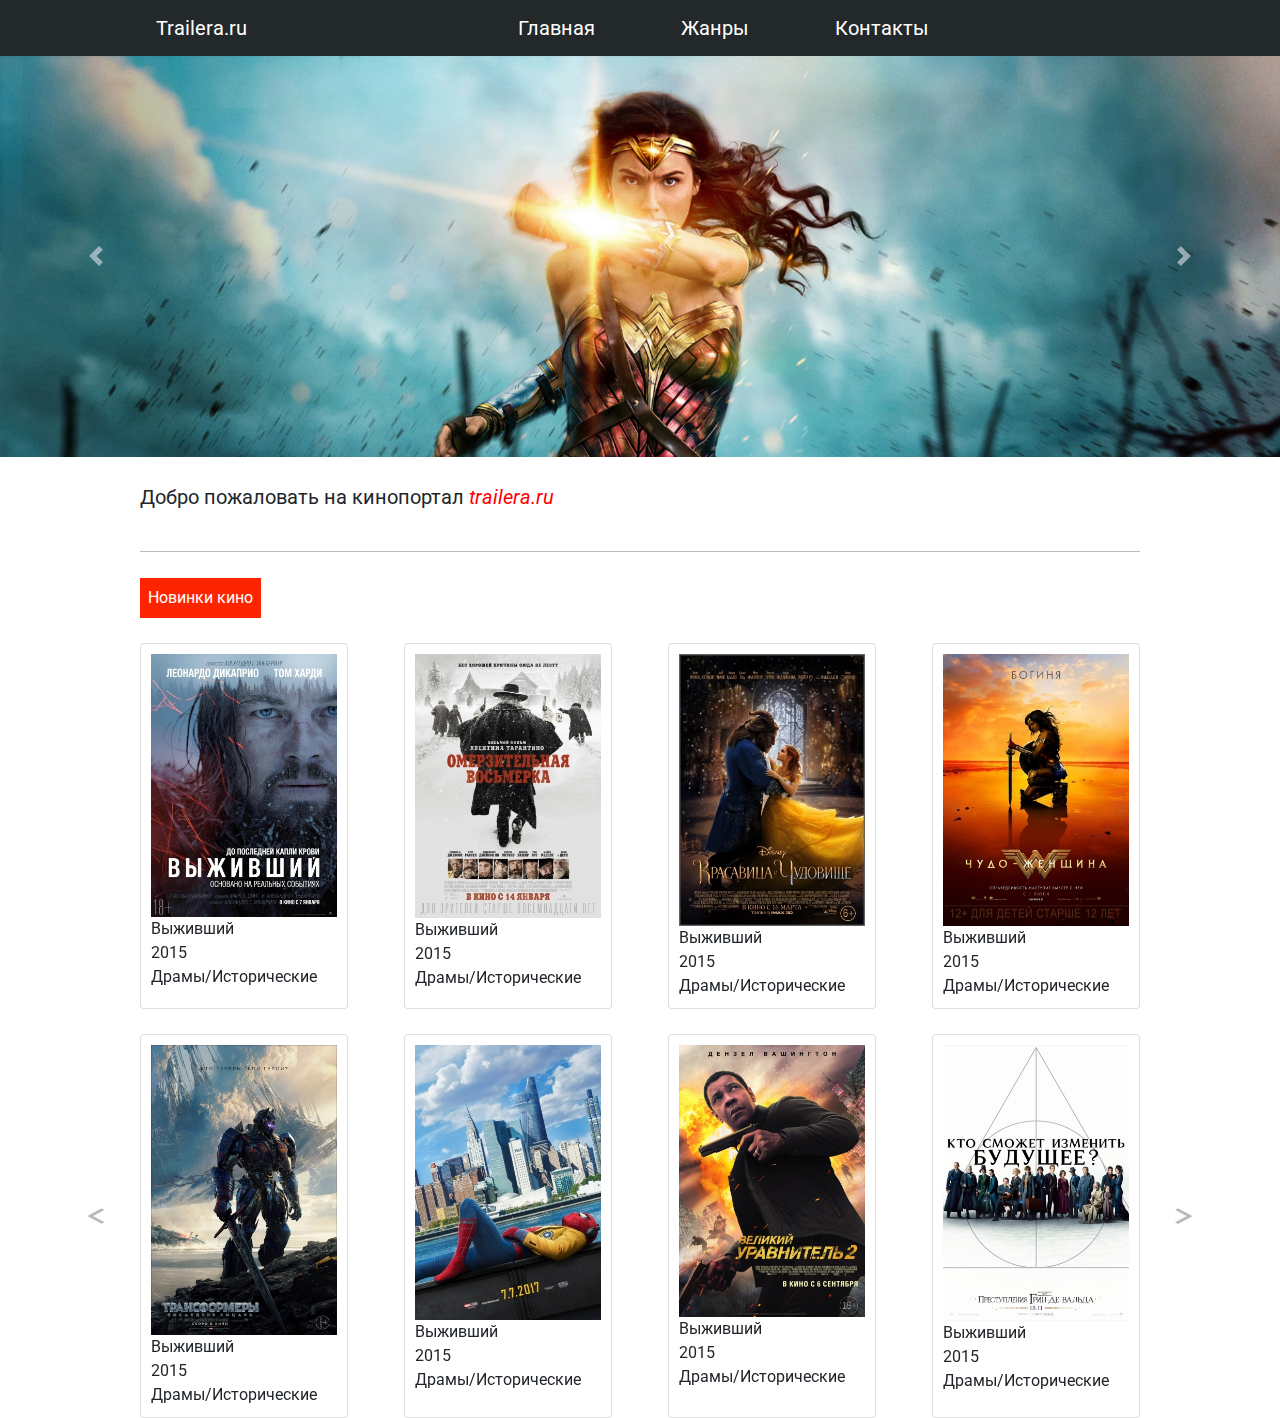
==== trailera/bootstrap Trailera/index.html @ 83fe0742 "Добавили все файлы" ====
<!doctype html>
<html lang="en">
<head>
    
    <meta charset="utf-8">
    <meta name="viewport" content="width=device-width, initial-scale=1, shrink-to-fit=no">
    <link rel="stylesheet" href="https://stackpath.bootstrapcdn.com/bootstrap/4.3.1/css/bootstrap.min.css" integrity="sha384-ggOyR0iXCbMQv3Xipma34MD+dH/1fQ784/j6cY/iJTQUOhcWr7x9JvoRxT2MZw1T" crossorigin="anonymous">
    <link href="https://fonts.googleapis.com/css?family=Roboto|Russo+One&amp;subset=cyrillic" rel="stylesheet">
    <link rel="stylesheet" href="css/style.css">

<title>Trailera.ru</title>
</head>
<body>
<div class="container-fluid">
  <div class="head-center-block"> 
    <div class="">
      <nav class="navbar navbar-expand-lg navbar-dark" style="background-color: #23282b;">
        <div class="">
          <a class="navbar-brand" href="#">Trailera.ru</a>
        </div>
        <button class="navbar-toggler" type="button" data-toggle="collapse" data-target="#navbarNavAltMarkup" aria-controls="navbarNavAltMarkup" aria-expanded="false" aria-label="Toggle navigation">
          <span class="navbar-toggler-icon"></span>
        </button>
        <div class="d-flex justify-content-between" id="navbarNavAltMarkup">
          <div class="navbar-nav">
            <div class="d-flex">
              <a class="nav-item nav-link active" href="#">Главная <span class="sr-only">(current)</span></a>
            </div>
            
            <div class="d-flex">
              <a class="nav-item nav-link active" href="#">Жанры</a>
            </div>
            
            <div class="d-flex">
              <a class="nav-item nav-link active" href="#">Контакты</a>
            </div>
          </div>
        </div>
      </nav>
    </div> 
  </div>
</div>

<div class="container-fluid">
  <div class="col-md-">
    <div id="carouselExampleControls" class="carousel slide" data-ride="carousel">
      <div class="carousel-inner">
        <div class="carousel-item active">
          <img src="img/1.jpg" class="d-block w-100" alt="...">
        </div>
        <div class="carousel-item">
          <img src="img/2.jpg" class="d-block w-100" alt="...">
        </div>
        <div class="carousel-item">
          <img src="img/3.jpg" class="d-block w-100" alt="...">
        </div>
        <div class="carousel-item">
          <img src="img/4.jpg" class="d-block w-100" alt="...">
        </div>
        <div class="carousel-item">
          <img src="img/5.jpg" class="d-block w-100" alt="...">
        </div>
      </div>
      <a class="carousel-control-prev" href="#carouselExampleControls" role="button" data-slide="prev">
        <span class="carousel-control-prev-icon" aria-hidden="true"></span>
        <span class="sr-only">Previous</span>
      </a>
      <a class="carousel-control-next" href="#carouselExampleControls" role="button" data-slide="next">
        <span class="carousel-control-next-icon" aria-hidden="true"></span>
        <span class="sr-only">Next</span>
      </a>
    </div>
  </div>
</div>
<div class="content-block">
  <div class="main-center-block" style="  width: 1000px;">
    <div class="hello-block">
      <p>Добро пожаловать на кинопортал <i>trailera.ru</i></p>
    </div>
    <div class="main-center-line"> </div>
    <div class="d-inline-flex p-2 bd-highlight">
      Новинки кино
    </div>
  </div>  
</div>

<div class="films">
  <div class="content-block1">
    <div id="carouselExampleControls1" class="carousel slide" data-ride="carousel">
      <div class="carousel-inner">
        <div class="carousel-item active">
          <div class="row">
            <div class="card" style="width: 13rem; margin: 25px 0 0 0;">
              <div class="card-body">
                <img src="img/1-1.jpg" style="width: 186px; ">
                <p style="margin-bottom: 0">Выживший</p>
                <p style="margin-bottom: 0">2015</p>
                <p style="margin-bottom: 0">Драмы/Исторические</p>
              </div>
            </div>
            <div class="card" style="width: 13rem; margin: 25px 0 0 56px;">
              <div class="card-body">
                <img src="img/2-2.jpg" style="width: 186px;">
                <p style="margin-bottom: 0">Выживший</p>
                <p style="margin-bottom: 0">2015</p>
                <p style="margin-bottom: 0">Драмы/Исторические</p>
              </div>
            </div>
            <div class="card" style="width: 13rem; margin: 25px 0 0 56px;">
              <div class="card-body">
                <img src="img/3-3.jpg" style="width: 186px;">
                <p style="margin-bottom: 0">Выживший</p>
                <p style="margin-bottom: 0">2015</p>
                <p style="margin-bottom: 0">Драмы/Исторические</p>
              </div>
            </div>
            <div class="card" style="width: 13rem; margin: 25px 0 0 56px;">
              <div class="card-body">
                <img src="img/4-4.jpg" style="width: 186px;">
                <p style="margin-bottom: 0">Выживший</p>
                <p style="margin-bottom: 0">2015</p>
                <p style="margin-bottom: 0">Драмы/Исторические</p>
              </div>
            </div>
          </div>
          <div class="row">
            <div class="card" style="width: 13rem; margin: 25px 0 0 0;">
              <div class="card-body">
                <img src="img/5-5.jpg" style="width: 186px; ">
                <p style="margin-bottom: 0">Выживший</p>
                <p style="margin-bottom: 0">2015</p>
                <p style="margin-bottom: 0">Драмы/Исторические</p>
              </div>
            </div>
            <div class="card" style="width: 13rem; margin: 25px 0 0 56px;">
              <div class="card-body">
                <img src="img/6-6.jpg" style="width: 186px;">
                <p style="margin-bottom: 0">Выживший</p>
                <p style="margin-bottom: 0">2015</p>
                <p style="margin-bottom: 0">Драмы/Исторические</p>
              </div>
            </div>
            <div class="card" style="width: 13rem; margin: 25px 0 0 56px;">
              <div class="card-body">
                <img src="img/7-7.jpg" style="width: 186px;">
                <p style="margin-bottom: 0">Выживший</p>
                <p style="margin-bottom: 0">2015</p>
                <p style="margin-bottom: 0">Драмы/Исторические</p>
              </div>
            </div>
            <div class="card" style="width: 13rem; margin: 25px 0 0 56px;">
              <div class="card-body">
                <img src="img/8-8.jpg" style="width: 186px;">
                <p style="margin-bottom: 0">Выживший</p>
                <p style="margin-bottom: 0">2015</p>
                <p style="margin-bottom: 0">Драмы/Исторические</p>
              </div>
            </div>
          </div>
        </div>
        <div class="carousel-item">
          <div class="row">
            <div class="card" style="width: 13rem; margin: 25px 0 0 0;">
              <div class="card-body">
                <img src="img/5-5.jpg" style="width: 186px; ">
                <p style="margin-bottom: 0">Выживший</p>
                <p style="margin-bottom: 0">2015</p>
                <p style="margin-bottom: 0">Драмы/Исторические</p>
              </div>
            </div>
            <div class="card" style="width: 13rem; margin: 25px 0 0 56px;">
              <div class="card-body">
                <img src="img/6-6.jpg" style="width: 186px;">
                <p style="margin-bottom: 0">Выживший</p>
                <p style="margin-bottom: 0">2015</p>
                <p style="margin-bottom: 0">Драмы/Исторические</p>
              </div>
            </div>
            <div class="card" style="width: 13rem; margin: 25px 0 0 56px;">
              <div class="card-body">
                <img src="img/7-7.jpg" style="width: 186px;">
                <p style="margin-bottom: 0">Выживший</p>
                <p style="margin-bottom: 0">2015</p>
                <p style="margin-bottom: 0">Драмы/Исторические</p>
              </div>
            </div>
            <div class="card" style="width: 13rem; margin: 25px 0 0 56px;">
              <div class="card-body">
                <img src="img/8-8.jpg" style="width: 186px;">
                <p style="margin-bottom: 0">Выживший</p>
                <p style="margin-bottom: 0">2015</p>
                <p style="margin-bottom: 0">Драмы/Исторические</p>
              </div>
            </div>
          </div>
          <div class="row">
            <div class="card" style="width: 13rem; margin: 25px 0 0 0;">
              <div class="card-body">
                <img src="img/5-5.jpg" style="width: 186px; ">
                <p style="margin-bottom: 0">Выживший</p>
                <p style="margin-bottom: 0">2015</p>
                <p style="margin-bottom: 0">Драмы/Исторические</p>
              </div>
            </div>
            <div class="card" style="width: 13rem; margin: 25px 0 0 56px;">
              <div class="card-body">
                <img src="img/6-6.jpg" style="width: 186px;">
                <p style="margin-bottom: 0">Выживший</p>
                <p style="margin-bottom: 0">2015</p>
                <p style="margin-bottom: 0">Драмы/Исторические</p>
              </div>
            </div>
            <div class="card" style="width: 13rem; margin: 25px 0 0 56px;">
              <div class="card-body">
                <img src="img/7-7.jpg" style="width: 186px;">
                <p style="margin-bottom: 0">Выживший</p>
                <p style="margin-bottom: 0">2015</p>
                <p style="margin-bottom: 0">Драмы/Исторические</p>
              </div>
            </div>
            <div class="card" style="width: 13rem; margin: 25px 0 0 56px;">
              <div class="card-body">
                <img src="img/8-8.jpg" style="width: 186px;">
                <p style="margin-bottom: 0">Выживший</p>
                <p style="margin-bottom: 0">2015</p>
                <p style="margin-bottom: 0">Драмы/Исторические</p>
              </div>
            </div>
          </div>  
        </div>
      </div>
    </div>
  <div class="row">
    <div class="arrows">
      <a class="carousel-control-prev" href="#carouselExampleControls1" role="button" data-slide="prev" style="top: 76rem ;">
        <span class="carousel-control-prev-icon" aria-hidden="true" style="background-image: url(img/left-arr-grey.png);"></span>
      <span class="sr-only">Previous</span> 
      </a>
      <a class="carousel-control-next" href="#carouselExampleControls1" role="button" data-slide="next" style="top: 76rem">
        <span class="carousel-control-next-icon" aria-hidden="true" style="background-image: url(img/right-arr-grey.png);"></span>
        <span class="sr-only">Next</span>
      </a>
    </div>
  </div>



<script src="https://code.jquery.com/jquery-3.3.1.slim.min.js" integrity="sha384-q8i/X+965DzO0rT7abK41JStQIAqVgRVzpbzo5smXKp4YfRvH+8abtTE1Pi6jizo" crossorigin="anonymous"></script>
<script src="https://cdnjs.cloudflare.com/ajax/libs/popper.js/1.14.7/umd/popper.min.js" integrity="sha384-UO2eT0CpHqdSJQ6hJty5KVphtPhzWj9WO1clHTMGa3JDZwrnQq4sF86dIHNDz0W1" crossorigin="anonymous"></script>
<script src="https://stackpath.bootstrapcdn.com/bootstrap/4.3.1/js/bootstrap.min.js" integrity="sha384-JjSmVgyd0p3pXB1rRibZUAYoIIy6OrQ6VrjIEaFf/nJGzIxFDsf4x0xIM+B07jRM" crossorigin="anonymous"></script>
</body>
</html>
---- trailera/bootstrap Trailera/css/style.css ----
img {
	max-width: 100%
	height: auto;	
}
.container-fluid {
	padding: 0px;
	background-color: #23282b; 
}
.nav-item {
	font-size: 20px;
	padding: 0;
}

.d-flex{
	padding: 0 20px 0 50px;
	margin: 0 auto;	
}

.hello-block{
	font-size: 20px;
	padding: 25px 0 0 0;
}

.head-center-block {
	width: 1000px;
    margin: 0 auto;
    text-align: left;	
}

i {
	color: 	red;
	font-style: italic;
}

.navbar-nav {
	
}

.nav-item:hover {
    background: #ff2400;
    color: #ffe; 
   } 

.main-center-block {
    margin: 0 auto;
    text-align: left;	
}

.main-center-line {
	line-height: 20px;
    color: #616161;
    font-size: 15px;
    padding: 0 0 25px 0;
    margin: 0 0 25px 0;
    background: url(../img/hello-block-text.jpg) left bottom repeat-x;
}

.line-films-title2 {
    background-color: #ff2400;
    padding: 10px 20px;
    color: #fff;
    font-size: 18px;
    width: 233px:;
}

.d-inline-flex {
	background-color: #ff2400;
	color: #fff;
}

.card-body {
	padding: 10px 10px 10px 10px;
}

.row {
	width: 1000px;
	margin-left: 0;
}

.content-block1 {
	margin: 0 auto;
	width: 1000px;
}

.films {
	height: 800px;
}
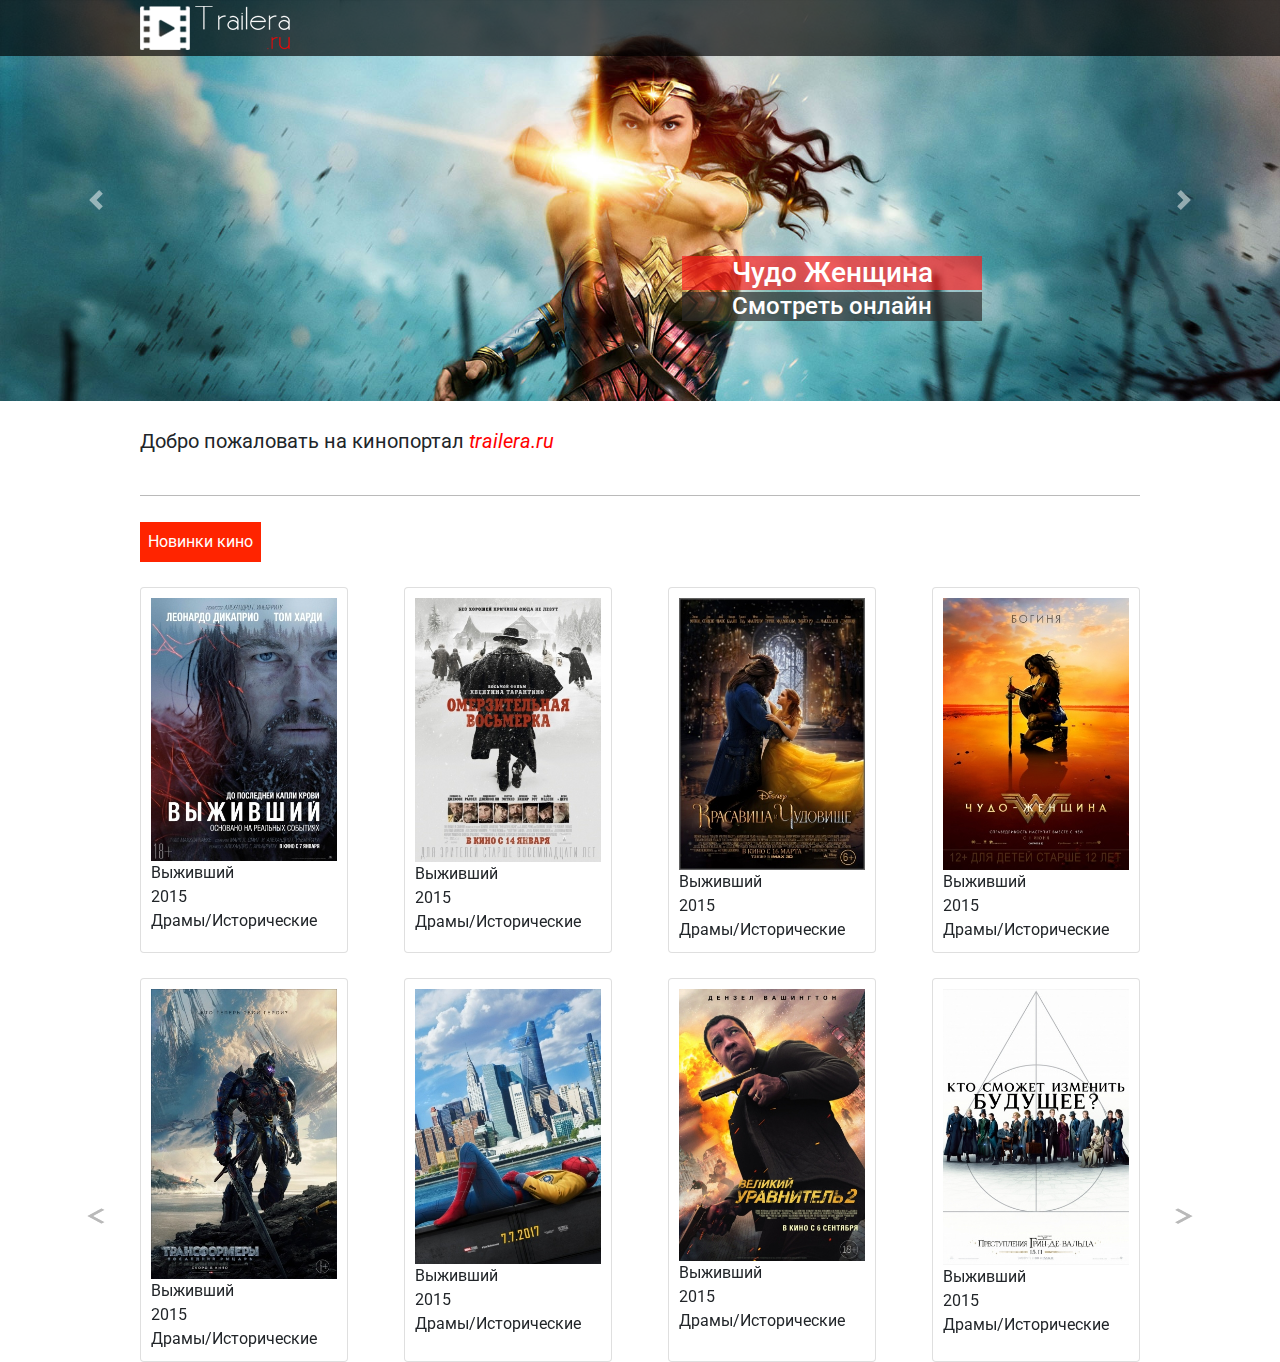
==== commit 23c74382: "Изменение navbar и слайдера" ====
--- a/trailera/bootstrap Trailera/index.html
+++ b/trailera/bootstrap Trailera/index.html
@@ -11,54 +11,62 @@
 <title>Trailera.ru</title>
 </head>
 <body>
-<div class="container-fluid">
-  <div class="head-center-block"> 
-    <div class="">
-      <nav class="navbar navbar-expand-lg navbar-dark" style="background-color: #23282b;">
-        <div class="">
-          <a class="navbar-brand" href="#">Trailera.ru</a>
-        </div>
-        <button class="navbar-toggler" type="button" data-toggle="collapse" data-target="#navbarNavAltMarkup" aria-controls="navbarNavAltMarkup" aria-expanded="false" aria-label="Toggle navigation">
-          <span class="navbar-toggler-icon"></span>
-        </button>
-        <div class="d-flex justify-content-between" id="navbarNavAltMarkup">
-          <div class="navbar-nav">
-            <div class="d-flex">
-              <a class="nav-item nav-link active" href="#">Главная <span class="sr-only">(current)</span></a>
-            </div>
-            
-            <div class="d-flex">
-              <a class="nav-item nav-link active" href="#">Жанры</a>
-            </div>
-            
-            <div class="d-flex">
-              <a class="nav-item nav-link active" href="#">Контакты</a>
-            </div>
-          </div>
-        </div>
-      </nav>
-    </div> 
+
+<div class="navbar">
+  <div class="center">
+    <div class="logo1">
+      <a href="" class="logo2"></a>
+    </div>
+    <div class="menu">
+      
+    </div>
   </div>
 </div>
+
 
 <div class="container-fluid">
   <div class="col-md-">
     <div id="carouselExampleControls" class="carousel slide" data-ride="carousel">
       <div class="carousel-inner">
-        <div class="carousel-item active">
-          <img src="img/1.jpg" class="d-block w-100" alt="...">
-        </div>
-        <div class="carousel-item">
-          <img src="img/2.jpg" class="d-block w-100" alt="...">
-        </div>
-        <div class="carousel-item">
-          <img src="img/3.jpg" class="d-block w-100" alt="...">
-        </div>
-        <div class="carousel-item">
-          <img src="img/4.jpg" class="d-block w-100" alt="...">
-        </div>
-        <div class="carousel-item">
-          <img src="img/5.jpg" class="d-block w-100" alt="...">
+        <div class="carousel-item active"><img src="img/1.jpg" class="d-block w-100" alt="...">
+          <div class="carousel-caption">
+            <div class="text">
+              <h3>Чудо Женщина</h3>
+              <h4>Смотреть онлайн</h4>
+            </div>
+          </div>
+        </div>
+        <div class="carousel-item"><img src="img/2.jpg" class="d-block w-100" alt="...">
+          <div class="carousel-caption">
+            <div class="text">
+              <h3>Чудо Женщина</h3>
+              <h4>Смотреть онлайн</h4>
+            </div>
+          </div>
+        </div>
+        <div class="carousel-item"><img src="img/3.jpg" class="d-block w-100" alt="...">
+          <div class="carousel-caption">
+            <div class="text">
+              <h3>Чудо Женщина</h3>
+              <h4>Смотреть онлайн</h4>
+            </div>
+          </div>
+        </div>
+        <div class="carousel-item"><img src="img/4.jpg" class="d-block w-100" alt="...">
+         <div class="carousel-caption">
+            <div class="text">
+              <h3>Чудо Женщина</h3>
+              <h4>Смотреть онлайн</h4>
+            </div>
+          </div>
+        </div>
+        <div class="carousel-item"><img src="img/5.jpg" class="d-block w-100" alt="...">
+          <div class="carousel-caption">
+            <div class="text">
+              <h3>Чудо Женщина</h3>
+              <h4>Смотреть онлайн</h4>
+            </div>
+          </div>
         </div>
       </div>
       <a class="carousel-control-prev" href="#carouselExampleControls" role="button" data-slide="prev">
--- a/trailera/bootstrap Trailera/css/style.css
+++ b/trailera/bootstrap Trailera/css/style.css
@@ -1,10 +1,53 @@
+
+.navbar {
+	background-image: url(css/navbg.png);
+	position: absolute;
+	z-index: 444;
+	left: 0;
+	top: 0;
+	width: 100%;
+	height: 56px;
+	padding: 0px;
+}
+
+.center {
+	width: 1000px;
+	height: 56px;
+	margin: 0 auto;
+	position: relative;
+	text-align: left;
+}
+
+.logo2 {
+	background-image: url(css/logo.png);
+	width: 150px; 
+	height: 56px;
+	position: absolute;
+}
+
+.text {
+	width: 300px;
+	margin-left: 490px;
+	margin-bottom: 40px;
+}
+
+.text h3 {
+	background-color: rgba(252, 27, 27, 0.68);
+	margin-bottom: 2px;
+	animation: anime-H3 1.3s ease-out;
+}
+
+.text h4 {
+	background-color: rgba(44, 42, 42, 0.68);
+	animation: anime-H4 1.6s ease-out;
+}
+
 img {
 	max-width: 100%
 	height: auto;	
 }
 .container-fluid {
-	padding: 0px;
-	background-color: #23282b; 
+	padding: 0px; 
 }
 .nav-item {
 	font-size: 20px;
@@ -32,9 +75,6 @@
 	font-style: italic;
 }
 
-.navbar-nav {
-	
-}
 
 .nav-item:hover {
     background: #ff2400;
@@ -85,3 +125,24 @@
 .films {
 	height: 800px;
 }
+
+@keyframes anime-H3 {
+	from {
+		opacity: 0;
+		transform: translateX(-2000px);
+	}
+	to {
+		opacity: 1;
+		transform: translateX(0);
+	}
+}
+
+@keyframes anime-H4 {
+	from {
+		opacity: 0;
+		transform: translateX(+2000px);
+	}
+	to {
+		opacity: 1;
+		transform: translateX(0);
+	}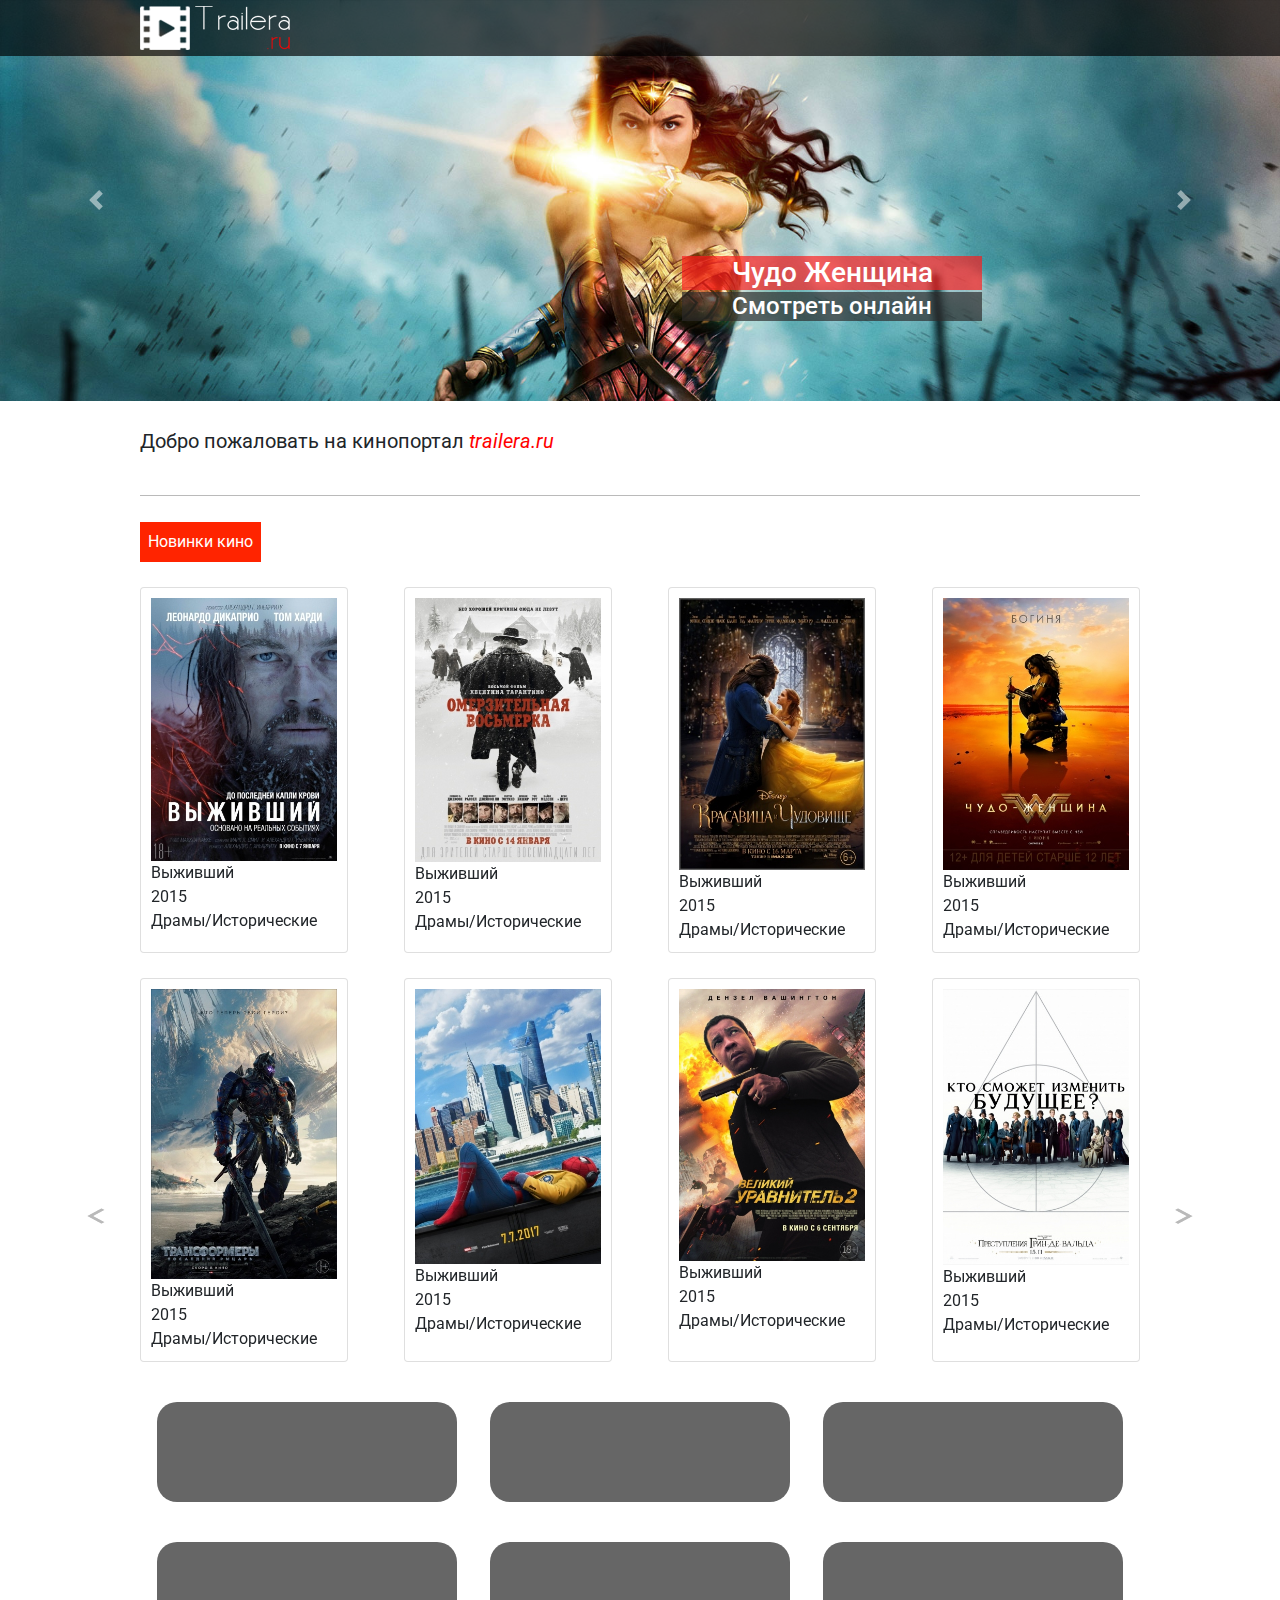
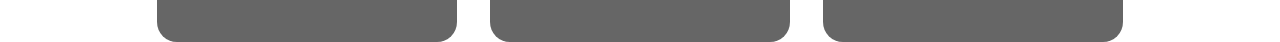
==== commit d6365d07: "Добавленны жанры" ====
--- a/trailera/bootstrap Trailera/index.html
+++ b/trailera/bootstrap Trailera/index.html
@@ -250,8 +250,32 @@
       </a>
     </div>
   </div>
-
-
+</div>
+
+<div class="jenre">
+  <div class="row" style="margin-top: 40px;">
+    <div class="container">
+      
+    </div>
+    <div class="container">
+      
+    </div>
+    <div class="container">
+      
+    </div>
+  </div>
+  <div class="row" style="margin-top: 40px;">
+    <div class="container">
+      
+    </div>
+    <div class="container">
+      
+    </div>
+    <div class="container">
+      
+    </div>
+  </div>
+</div>
 
 <script src="https://code.jquery.com/jquery-3.3.1.slim.min.js" integrity="sha384-q8i/X+965DzO0rT7abK41JStQIAqVgRVzpbzo5smXKp4YfRvH+8abtTE1Pi6jizo" crossorigin="anonymous"></script>
 <script src="https://cdnjs.cloudflare.com/ajax/libs/popper.js/1.14.7/umd/popper.min.js" integrity="sha384-UO2eT0CpHqdSJQ6hJty5KVphtPhzWj9WO1clHTMGa3JDZwrnQq4sF86dIHNDz0W1" crossorigin="anonymous"></script>
--- a/trailera/bootstrap Trailera/css/style.css
+++ b/trailera/bootstrap Trailera/css/style.css
@@ -126,6 +126,19 @@
 	height: 800px;
 }
 
+.jenre {
+	width: 1000px;
+	margin: 0 auto;
+}
+
+.container {
+	width: 300px;
+	height: 100px;
+	background: #666;
+	border-radius: 20px;
+}
+
+
 @keyframes anime-H3 {
 	from {
 		opacity: 0;
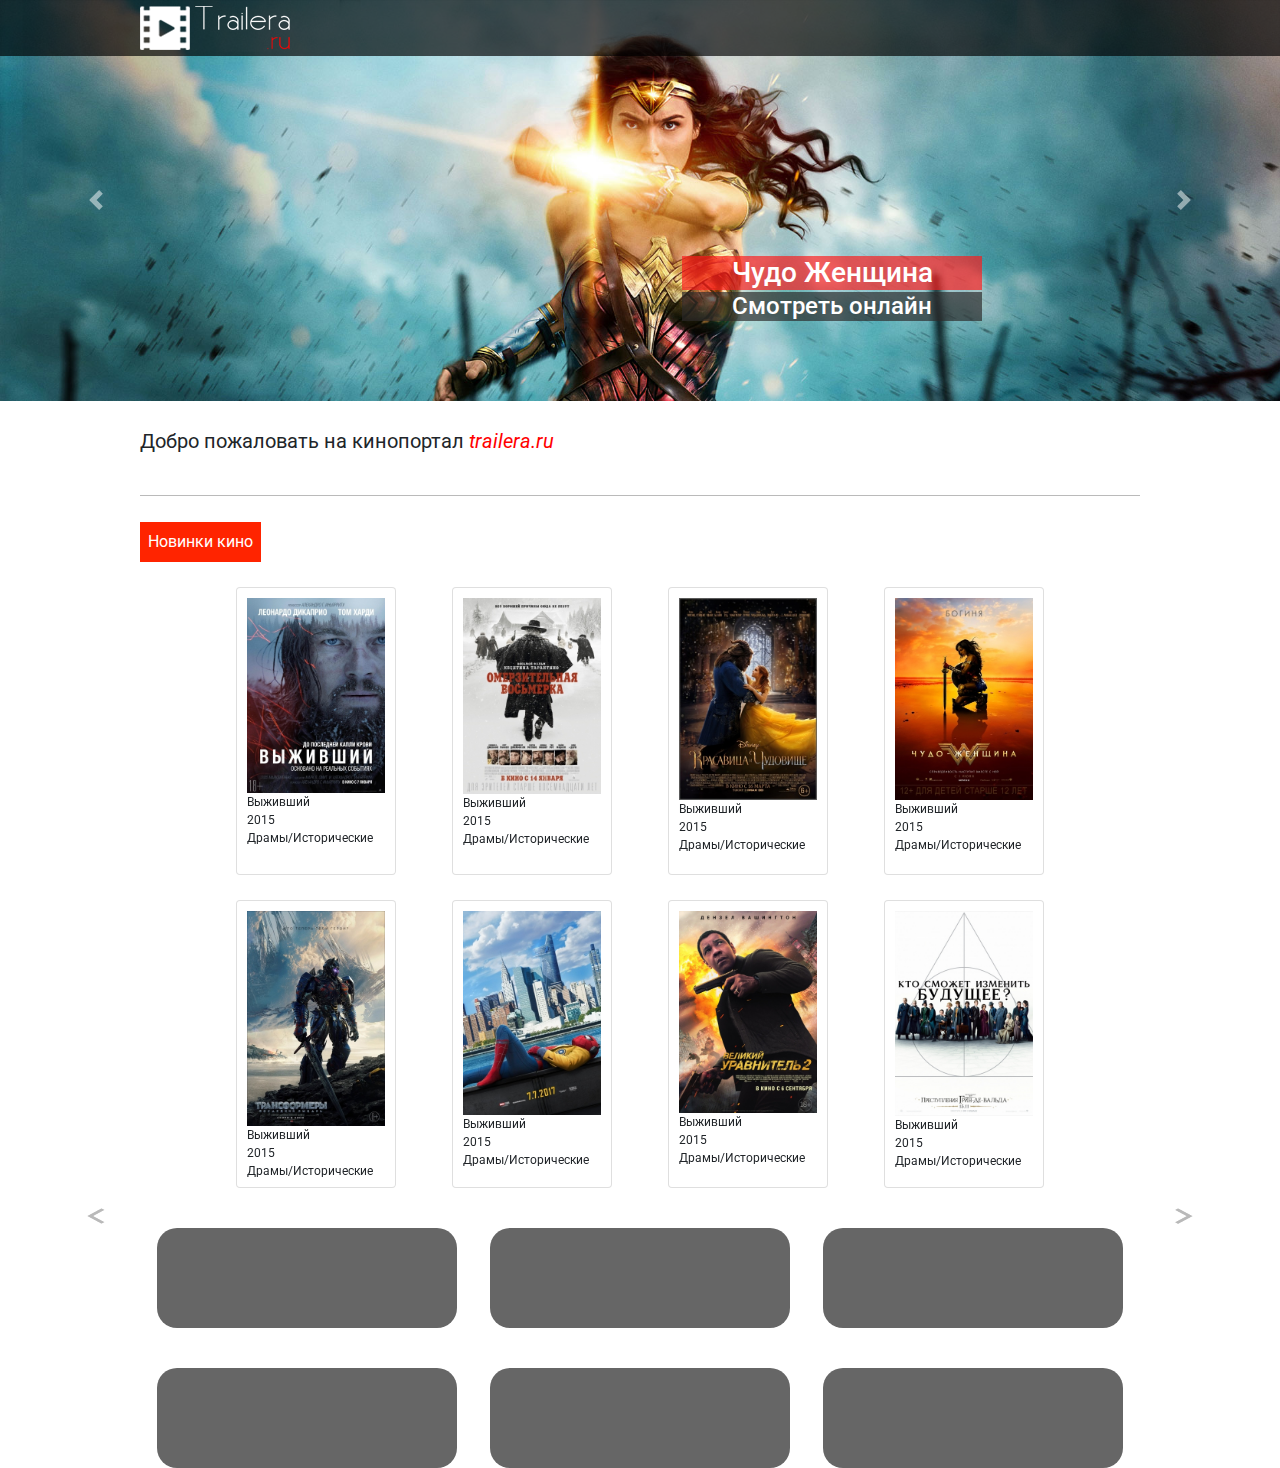
==== commit 8a4858a6: "Переработка размера карточек" ====
--- a/trailera/bootstrap Trailera/index.html
+++ b/trailera/bootstrap Trailera/index.html
@@ -98,67 +98,67 @@
       <div class="carousel-inner">
         <div class="carousel-item active">
           <div class="row">
-            <div class="card" style="width: 13rem; margin: 25px 0 0 0;">
-              <div class="card-body">
-                <img src="img/1-1.jpg" style="width: 186px; ">
-                <p style="margin-bottom: 0">Выживший</p>
-                <p style="margin-bottom: 0">2015</p>
-                <p style="margin-bottom: 0">Драмы/Исторические</p>
-              </div>
-            </div>
-            <div class="card" style="width: 13rem; margin: 25px 0 0 56px;">
-              <div class="card-body">
-                <img src="img/2-2.jpg" style="width: 186px;">
-                <p style="margin-bottom: 0">Выживший</p>
-                <p style="margin-bottom: 0">2015</p>
-                <p style="margin-bottom: 0">Драмы/Исторические</p>
-              </div>
-            </div>
-            <div class="card" style="width: 13rem; margin: 25px 0 0 56px;">
-              <div class="card-body">
-                <img src="img/3-3.jpg" style="width: 186px;">
-                <p style="margin-bottom: 0">Выживший</p>
-                <p style="margin-bottom: 0">2015</p>
-                <p style="margin-bottom: 0">Драмы/Исторические</p>
-              </div>
-            </div>
-            <div class="card" style="width: 13rem; margin: 25px 0 0 56px;">
-              <div class="card-body">
-                <img src="img/4-4.jpg" style="width: 186px;">
-                <p style="margin-bottom: 0">Выживший</p>
-                <p style="margin-bottom: 0">2015</p>
-                <p style="margin-bottom: 0">Драмы/Исторические</p>
-              </div>
-            </div>
-          </div>
-          <div class="row">
-            <div class="card" style="width: 13rem; margin: 25px 0 0 0;">
-              <div class="card-body">
-                <img src="img/5-5.jpg" style="width: 186px; ">
-                <p style="margin-bottom: 0">Выживший</p>
-                <p style="margin-bottom: 0">2015</p>
-                <p style="margin-bottom: 0">Драмы/Исторические</p>
-              </div>
-            </div>
-            <div class="card" style="width: 13rem; margin: 25px 0 0 56px;">
-              <div class="card-body">
-                <img src="img/6-6.jpg" style="width: 186px;">
-                <p style="margin-bottom: 0">Выживший</p>
-                <p style="margin-bottom: 0">2015</p>
-                <p style="margin-bottom: 0">Драмы/Исторические</p>
-              </div>
-            </div>
-            <div class="card" style="width: 13rem; margin: 25px 0 0 56px;">
-              <div class="card-body">
-                <img src="img/7-7.jpg" style="width: 186px;">
-                <p style="margin-bottom: 0">Выживший</p>
-                <p style="margin-bottom: 0">2015</p>
-                <p style="margin-bottom: 0">Драмы/Исторические</p>
-              </div>
-            </div>
-            <div class="card" style="width: 13rem; margin: 25px 0 0 56px;">
-              <div class="card-body">
-                <img src="img/8-8.jpg" style="width: 186px;">
+            <div class="card" style="margin: 25px 0 0 96px;">
+              <div class="card-body">
+                <img src="img/1-1.jpg" style="width: 138px; ">
+                <p style="margin-bottom: 0">Выживший</p>
+                <p style="margin-bottom: 0">2015</p>
+                <p style="margin-bottom: 0">Драмы/Исторические</p>
+              </div>
+            </div>
+            <div class="card" style="margin: 25px 0 0 56px;">
+              <div class="card-body">
+                <img src="img/2-2.jpg" style="width: 138px;">
+                <p style="margin-bottom: 0">Выживший</p>
+                <p style="margin-bottom: 0">2015</p>
+                <p style="margin-bottom: 0">Драмы/Исторические</p>
+              </div>
+            </div>
+            <div class="card" style="margin: 25px 0 0 56px;">
+              <div class="card-body">
+                <img src="img/3-3.jpg" style="width: 138px;">
+                <p style="margin-bottom: 0">Выживший</p>
+                <p style="margin-bottom: 0">2015</p>
+                <p style="margin-bottom: 0">Драмы/Исторические</p>
+              </div>
+            </div>
+            <div class="card" style="margin: 25px 0 0 56px;">
+              <div class="card-body">
+                <img src="img/4-4.jpg" style="width: 138px;">
+                <p style="margin-bottom: 0">Выживший</p>
+                <p style="margin-bottom: 0">2015</p>
+                <p style="margin-bottom: 0">Драмы/Исторические</p>
+              </div>
+            </div>
+          </div>
+          <div class="row">
+            <div class="card" style="margin: 25px 0 0 96px;">
+              <div class="card-body">
+                <img src="img/5-5.jpg" style="width: 138px; ">
+                <p style="margin-bottom: 0">Выживший</p>
+                <p style="margin-bottom: 0">2015</p>
+                <p style="margin-bottom: 0">Драмы/Исторические</p>
+              </div>
+            </div>
+            <div class="card" style="margin: 25px 0 0 56px;">
+              <div class="card-body">
+                <img src="img/6-6.jpg" style="width: 138px;">
+                <p style="margin-bottom: 0">Выживший</p>
+                <p style="margin-bottom: 0">2015</p>
+                <p style="margin-bottom: 0">Драмы/Исторические</p>
+              </div>
+            </div>
+            <div class="card" style="margin: 25px 0 0 56px;">
+              <div class="card-body">
+                <img src="img/7-7.jpg" style="width: 138px;">
+                <p style="margin-bottom: 0">Выживший</p>
+                <p style="margin-bottom: 0">2015</p>
+                <p style="margin-bottom: 0">Драмы/Исторические</p>
+              </div>
+            </div>
+            <div class="card" style="margin: 25px 0 0 56px;">
+              <div class="card-body">
+                <img src="img/8-8.jpg" style="width: 138px;">
                 <p style="margin-bottom: 0">Выживший</p>
                 <p style="margin-bottom: 0">2015</p>
                 <p style="margin-bottom: 0">Драмы/Исторические</p>
@@ -168,67 +168,67 @@
         </div>
         <div class="carousel-item">
           <div class="row">
-            <div class="card" style="width: 13rem; margin: 25px 0 0 0;">
-              <div class="card-body">
-                <img src="img/5-5.jpg" style="width: 186px; ">
-                <p style="margin-bottom: 0">Выживший</p>
-                <p style="margin-bottom: 0">2015</p>
-                <p style="margin-bottom: 0">Драмы/Исторические</p>
-              </div>
-            </div>
-            <div class="card" style="width: 13rem; margin: 25px 0 0 56px;">
-              <div class="card-body">
-                <img src="img/6-6.jpg" style="width: 186px;">
-                <p style="margin-bottom: 0">Выживший</p>
-                <p style="margin-bottom: 0">2015</p>
-                <p style="margin-bottom: 0">Драмы/Исторические</p>
-              </div>
-            </div>
-            <div class="card" style="width: 13rem; margin: 25px 0 0 56px;">
-              <div class="card-body">
-                <img src="img/7-7.jpg" style="width: 186px;">
-                <p style="margin-bottom: 0">Выживший</p>
-                <p style="margin-bottom: 0">2015</p>
-                <p style="margin-bottom: 0">Драмы/Исторические</p>
-              </div>
-            </div>
-            <div class="card" style="width: 13rem; margin: 25px 0 0 56px;">
-              <div class="card-body">
-                <img src="img/8-8.jpg" style="width: 186px;">
-                <p style="margin-bottom: 0">Выживший</p>
-                <p style="margin-bottom: 0">2015</p>
-                <p style="margin-bottom: 0">Драмы/Исторические</p>
-              </div>
-            </div>
-          </div>
-          <div class="row">
-            <div class="card" style="width: 13rem; margin: 25px 0 0 0;">
-              <div class="card-body">
-                <img src="img/5-5.jpg" style="width: 186px; ">
-                <p style="margin-bottom: 0">Выживший</p>
-                <p style="margin-bottom: 0">2015</p>
-                <p style="margin-bottom: 0">Драмы/Исторические</p>
-              </div>
-            </div>
-            <div class="card" style="width: 13rem; margin: 25px 0 0 56px;">
-              <div class="card-body">
-                <img src="img/6-6.jpg" style="width: 186px;">
-                <p style="margin-bottom: 0">Выживший</p>
-                <p style="margin-bottom: 0">2015</p>
-                <p style="margin-bottom: 0">Драмы/Исторические</p>
-              </div>
-            </div>
-            <div class="card" style="width: 13rem; margin: 25px 0 0 56px;">
-              <div class="card-body">
-                <img src="img/7-7.jpg" style="width: 186px;">
-                <p style="margin-bottom: 0">Выживший</p>
-                <p style="margin-bottom: 0">2015</p>
-                <p style="margin-bottom: 0">Драмы/Исторические</p>
-              </div>
-            </div>
-            <div class="card" style="width: 13rem; margin: 25px 0 0 56px;">
-              <div class="card-body">
-                <img src="img/8-8.jpg" style="width: 186px;">
+            <div class="card" style="margin: 25px 0 0 96px;">
+              <div class="card-body">
+                <img src="img/5-5.jpg" style="width: 138px; ">
+                <p style="margin-bottom: 0">Выживший</p>
+                <p style="margin-bottom: 0">2015</p>
+                <p style="margin-bottom: 0">Драмы/Исторические</p>
+              </div>
+            </div>
+            <div class="card" style="margin: 25px 0 0 56px;">
+              <div class="card-body">
+                <img src="img/6-6.jpg" style="width: 138px;">
+                <p style="margin-bottom: 0">Выживший</p>
+                <p style="margin-bottom: 0">2015</p>
+                <p style="margin-bottom: 0">Драмы/Исторические</p>
+              </div>
+            </div>
+            <div class="card" style="margin: 25px 0 0 56px;">
+              <div class="card-body">
+                <img src="img/7-7.jpg" style="width: 138px;">
+                <p style="margin-bottom: 0">Выживший</p>
+                <p style="margin-bottom: 0">2015</p>
+                <p style="margin-bottom: 0">Драмы/Исторические</p>
+              </div>
+            </div>
+            <div class="card" style=" margin: 25px 0 0 56px;">
+              <div class="card-body">
+                <img src="img/8-8.jpg" style="width: 138px;">
+                <p style="margin-bottom: 0">Выживший</p>
+                <p style="margin-bottom: 0">2015</p>
+                <p style="margin-bottom: 0">Драмы/Исторические</p>
+              </div>
+            </div>
+          </div>
+          <div class="row">
+            <div class="card" style="margin: 25px 0 0 96px;">
+              <div class="card-body">
+                <img src="img/5-5.jpg" style="width: 138px; ">
+                <p style="margin-bottom: 0">Выживший</p>
+                <p style="margin-bottom: 0">2015</p>
+                <p style="margin-bottom: 0">Драмы/Исторические</p>
+              </div>
+            </div>
+            <div class="card" style="margin: 25px 0 0 56px;">
+              <div class="card-body">
+                <img src="img/6-6.jpg" style="width: 138px;">
+                <p style="margin-bottom: 0">Выживший</p>
+                <p style="margin-bottom: 0">2015</p>
+                <p style="margin-bottom: 0">Драмы/Исторические</p>
+              </div>
+            </div>
+            <div class="card" style="margin: 25px 0 0 56px;">
+              <div class="card-body">
+                <img src="img/7-7.jpg" style="width: 138px;">
+                <p style="margin-bottom: 0">Выживший</p>
+                <p style="margin-bottom: 0">2015</p>
+                <p style="margin-bottom: 0">Драмы/Исторические</p>
+              </div>
+            </div>
+            <div class="card" style="margin: 25px 0 0 56px;">
+              <div class="card-body">
+                <img src="img/8-8.jpg" style="width: 138px;">
                 <p style="margin-bottom: 0">Выживший</p>
                 <p style="margin-bottom: 0">2015</p>
                 <p style="margin-bottom: 0">Драмы/Исторические</p>
--- a/trailera/bootstrap Trailera/css/style.css
+++ b/trailera/bootstrap Trailera/css/style.css
@@ -112,9 +112,18 @@
 	padding: 10px 10px 10px 10px;
 }
 
+.films p {
+	font-size: 12px;
+}
+
 .row {
 	width: 1000px;
 	margin-left: 0;
+}
+
+.card {
+	width: 10rem; 
+	height: 18rem; 
 }
 
 .content-block1 {
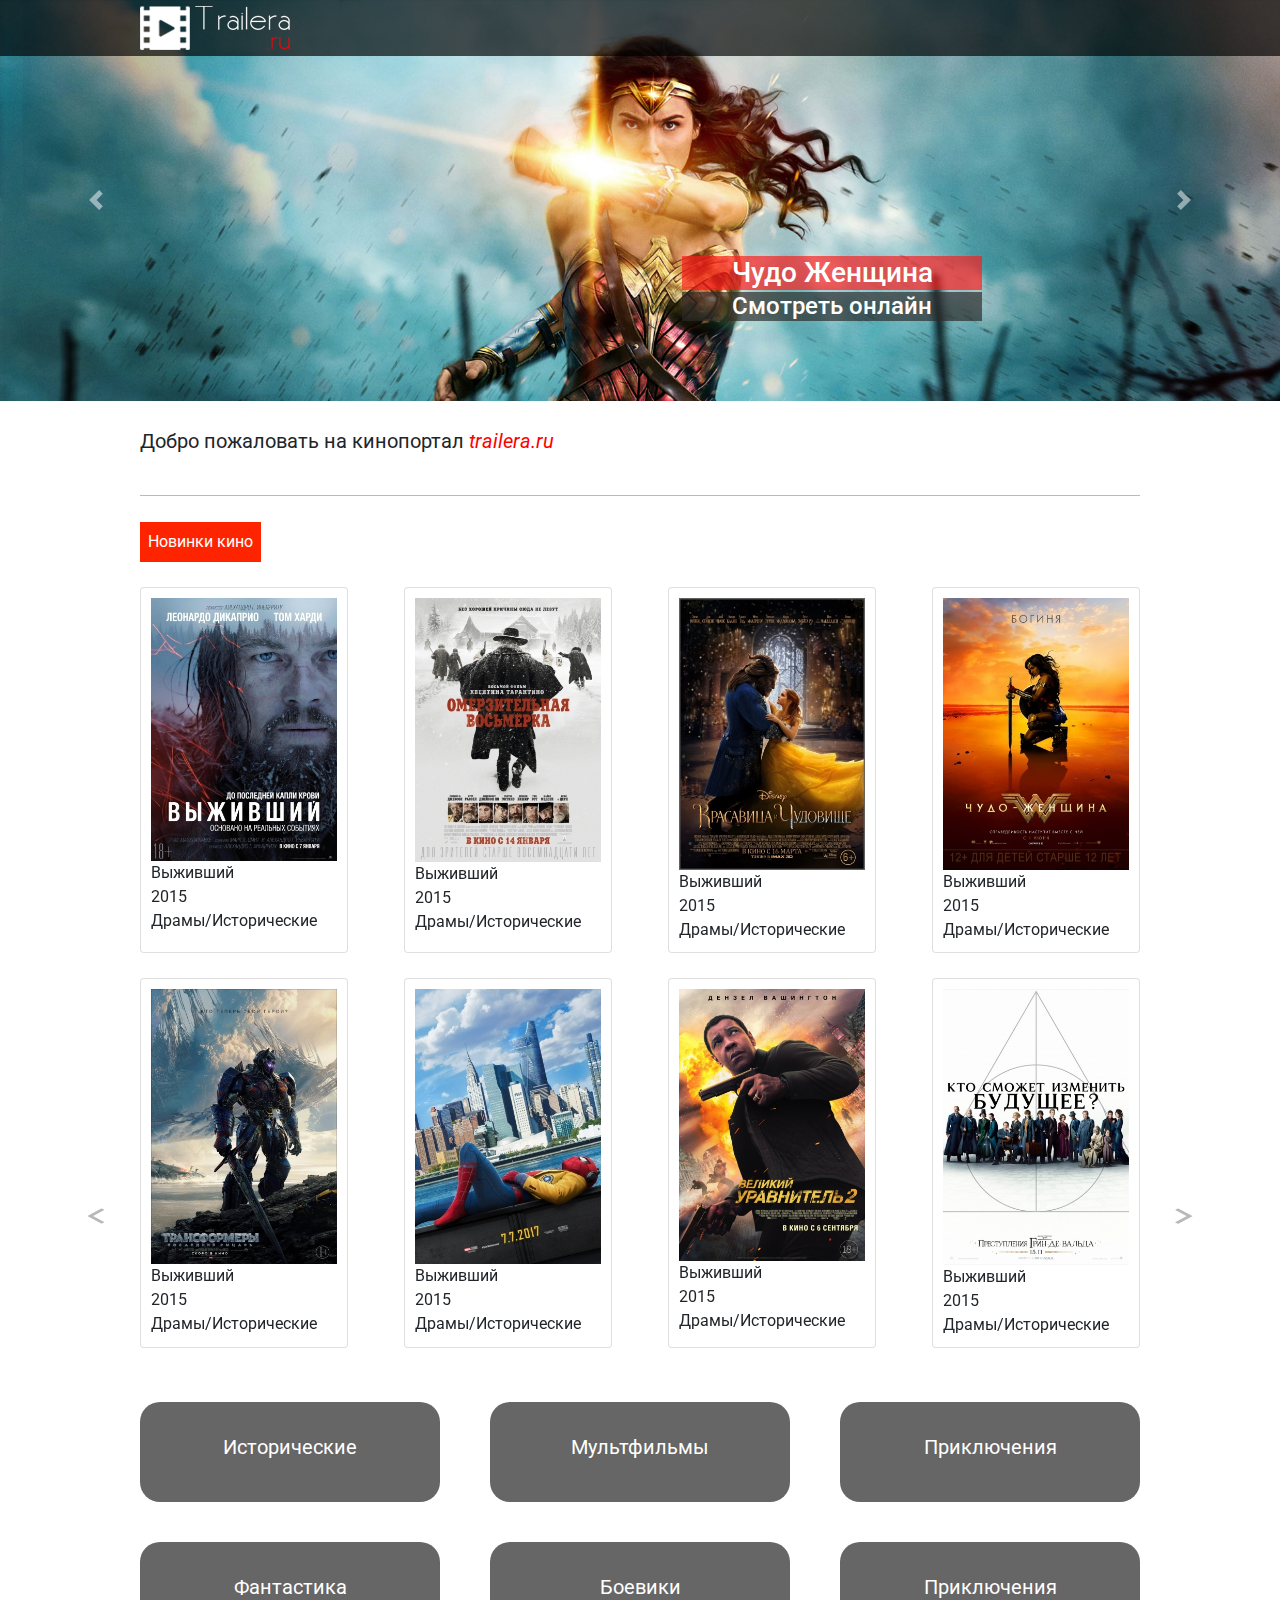
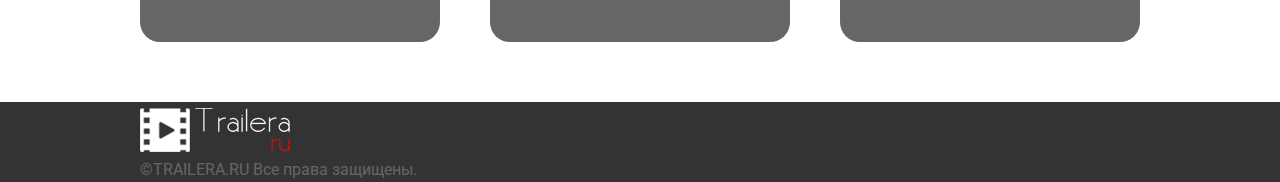
==== commit 00366dcb: "+FOOTER  и настроены жанры" ====
--- a/trailera/bootstrap Trailera/index.html
+++ b/trailera/bootstrap Trailera/index.html
@@ -98,67 +98,67 @@
       <div class="carousel-inner">
         <div class="carousel-item active">
           <div class="row">
-            <div class="card" style="margin: 25px 0 0 96px;">
-              <div class="card-body">
-                <img src="img/1-1.jpg" style="width: 138px; ">
-                <p style="margin-bottom: 0">Выживший</p>
-                <p style="margin-bottom: 0">2015</p>
-                <p style="margin-bottom: 0">Драмы/Исторические</p>
-              </div>
-            </div>
-            <div class="card" style="margin: 25px 0 0 56px;">
-              <div class="card-body">
-                <img src="img/2-2.jpg" style="width: 138px;">
-                <p style="margin-bottom: 0">Выживший</p>
-                <p style="margin-bottom: 0">2015</p>
-                <p style="margin-bottom: 0">Драмы/Исторические</p>
-              </div>
-            </div>
-            <div class="card" style="margin: 25px 0 0 56px;">
-              <div class="card-body">
-                <img src="img/3-3.jpg" style="width: 138px;">
-                <p style="margin-bottom: 0">Выживший</p>
-                <p style="margin-bottom: 0">2015</p>
-                <p style="margin-bottom: 0">Драмы/Исторические</p>
-              </div>
-            </div>
-            <div class="card" style="margin: 25px 0 0 56px;">
-              <div class="card-body">
-                <img src="img/4-4.jpg" style="width: 138px;">
-                <p style="margin-bottom: 0">Выживший</p>
-                <p style="margin-bottom: 0">2015</p>
-                <p style="margin-bottom: 0">Драмы/Исторические</p>
-              </div>
-            </div>
-          </div>
-          <div class="row">
-            <div class="card" style="margin: 25px 0 0 96px;">
-              <div class="card-body">
-                <img src="img/5-5.jpg" style="width: 138px; ">
-                <p style="margin-bottom: 0">Выживший</p>
-                <p style="margin-bottom: 0">2015</p>
-                <p style="margin-bottom: 0">Драмы/Исторические</p>
-              </div>
-            </div>
-            <div class="card" style="margin: 25px 0 0 56px;">
-              <div class="card-body">
-                <img src="img/6-6.jpg" style="width: 138px;">
-                <p style="margin-bottom: 0">Выживший</p>
-                <p style="margin-bottom: 0">2015</p>
-                <p style="margin-bottom: 0">Драмы/Исторические</p>
-              </div>
-            </div>
-            <div class="card" style="margin: 25px 0 0 56px;">
-              <div class="card-body">
-                <img src="img/7-7.jpg" style="width: 138px;">
-                <p style="margin-bottom: 0">Выживший</p>
-                <p style="margin-bottom: 0">2015</p>
-                <p style="margin-bottom: 0">Драмы/Исторические</p>
-              </div>
-            </div>
-            <div class="card" style="margin: 25px 0 0 56px;">
-              <div class="card-body">
-                <img src="img/8-8.jpg" style="width: 138px;">
+            <div class="card" style="width: 13rem; margin: 25px 0 0 0;">
+              <div class="card-body">
+                <img src="img/1-1.jpg" style="width: 186px; ">
+                <p style="margin-bottom: 0">Выживший</p>
+                <p style="margin-bottom: 0">2015</p>
+                <p style="margin-bottom: 0">Драмы/Исторические</p>
+              </div>
+            </div>
+            <div class="card" style="width: 13rem; margin: 25px 0 0 56px;">
+              <div class="card-body">
+                <img src="img/2-2.jpg" style="width: 186px;">
+                <p style="margin-bottom: 0">Выживший</p>
+                <p style="margin-bottom: 0">2015</p>
+                <p style="margin-bottom: 0">Драмы/Исторические</p>
+              </div>
+            </div>
+            <div class="card" style="width: 13rem; margin: 25px 0 0 56px;">
+              <div class="card-body">
+                <img src="img/3-3.jpg" style="width: 186px;">
+                <p style="margin-bottom: 0">Выживший</p>
+                <p style="margin-bottom: 0">2015</p>
+                <p style="margin-bottom: 0">Драмы/Исторические</p>
+              </div>
+            </div>
+            <div class="card" style="width: 13rem; margin: 25px 0 0 56px;">
+              <div class="card-body">
+                <img src="img/4-4.jpg" style="width: 186px;">
+                <p style="margin-bottom: 0">Выживший</p>
+                <p style="margin-bottom: 0">2015</p>
+                <p style="margin-bottom: 0">Драмы/Исторические</p>
+              </div>
+            </div>
+          </div>
+          <div class="row">
+            <div class="card" style="width: 13rem; margin: 25px 0 0 0;">
+              <div class="card-body">
+                <img src="img/5-5.jpg" style="width: 186px; height: 275px; ">
+                <p style="margin-bottom: 0">Выживший</p>
+                <p style="margin-bottom: 0">2015</p>
+                <p style="margin-bottom: 0">Драмы/Исторические</p>
+              </div>
+            </div>
+            <div class="card" style="width: 13rem; margin: 25px 0 0 56px;">
+              <div class="card-body">
+                <img src="img/6-6.jpg" style="width: 186px;">
+                <p style="margin-bottom: 0">Выживший</p>
+                <p style="margin-bottom: 0">2015</p>
+                <p style="margin-bottom: 0">Драмы/Исторические</p>
+              </div>
+            </div>
+            <div class="card" style="width: 13rem; margin: 25px 0 0 56px;">
+              <div class="card-body">
+                <img src="img/7-7.jpg" style="width: 186px;">
+                <p style="margin-bottom: 0">Выживший</p>
+                <p style="margin-bottom: 0">2015</p>
+                <p style="margin-bottom: 0">Драмы/Исторические</p>
+              </div>
+            </div>
+            <div class="card" style="width: 13rem; margin: 25px 0 0 56px;">
+              <div class="card-body">
+                <img src="img/8-8.jpg" style="width: 186px;">
                 <p style="margin-bottom: 0">Выживший</p>
                 <p style="margin-bottom: 0">2015</p>
                 <p style="margin-bottom: 0">Драмы/Исторические</p>
@@ -168,67 +168,67 @@
         </div>
         <div class="carousel-item">
           <div class="row">
-            <div class="card" style="margin: 25px 0 0 96px;">
-              <div class="card-body">
-                <img src="img/5-5.jpg" style="width: 138px; ">
-                <p style="margin-bottom: 0">Выживший</p>
-                <p style="margin-bottom: 0">2015</p>
-                <p style="margin-bottom: 0">Драмы/Исторические</p>
-              </div>
-            </div>
-            <div class="card" style="margin: 25px 0 0 56px;">
-              <div class="card-body">
-                <img src="img/6-6.jpg" style="width: 138px;">
-                <p style="margin-bottom: 0">Выживший</p>
-                <p style="margin-bottom: 0">2015</p>
-                <p style="margin-bottom: 0">Драмы/Исторические</p>
-              </div>
-            </div>
-            <div class="card" style="margin: 25px 0 0 56px;">
-              <div class="card-body">
-                <img src="img/7-7.jpg" style="width: 138px;">
-                <p style="margin-bottom: 0">Выживший</p>
-                <p style="margin-bottom: 0">2015</p>
-                <p style="margin-bottom: 0">Драмы/Исторические</p>
-              </div>
-            </div>
-            <div class="card" style=" margin: 25px 0 0 56px;">
-              <div class="card-body">
-                <img src="img/8-8.jpg" style="width: 138px;">
-                <p style="margin-bottom: 0">Выживший</p>
-                <p style="margin-bottom: 0">2015</p>
-                <p style="margin-bottom: 0">Драмы/Исторические</p>
-              </div>
-            </div>
-          </div>
-          <div class="row">
-            <div class="card" style="margin: 25px 0 0 96px;">
-              <div class="card-body">
-                <img src="img/5-5.jpg" style="width: 138px; ">
-                <p style="margin-bottom: 0">Выживший</p>
-                <p style="margin-bottom: 0">2015</p>
-                <p style="margin-bottom: 0">Драмы/Исторические</p>
-              </div>
-            </div>
-            <div class="card" style="margin: 25px 0 0 56px;">
-              <div class="card-body">
-                <img src="img/6-6.jpg" style="width: 138px;">
-                <p style="margin-bottom: 0">Выживший</p>
-                <p style="margin-bottom: 0">2015</p>
-                <p style="margin-bottom: 0">Драмы/Исторические</p>
-              </div>
-            </div>
-            <div class="card" style="margin: 25px 0 0 56px;">
-              <div class="card-body">
-                <img src="img/7-7.jpg" style="width: 138px;">
-                <p style="margin-bottom: 0">Выживший</p>
-                <p style="margin-bottom: 0">2015</p>
-                <p style="margin-bottom: 0">Драмы/Исторические</p>
-              </div>
-            </div>
-            <div class="card" style="margin: 25px 0 0 56px;">
-              <div class="card-body">
-                <img src="img/8-8.jpg" style="width: 138px;">
+            <div class="card" style="width: 13rem; margin: 25px 0 0 0;">
+              <div class="card-body">
+                <img src="img/5-5.jpg" style="width: 186px; ">
+                <p style="margin-bottom: 0">Выживший</p>
+                <p style="margin-bottom: 0">2015</p>
+                <p style="margin-bottom: 0">Драмы/Исторические</p>
+              </div>
+            </div>
+            <div class="card" style="width: 13rem; margin: 25px 0 0 56px;">
+              <div class="card-body">
+                <img src="img/6-6.jpg" style="width: 186px;">
+                <p style="margin-bottom: 0">Выживший</p>
+                <p style="margin-bottom: 0">2015</p>
+                <p style="margin-bottom: 0">Драмы/Исторические</p>
+              </div>
+            </div>
+            <div class="card" style="width: 13rem; margin: 25px 0 0 56px;">
+              <div class="card-body">
+                <img src="img/7-7.jpg" style="width: 186px;">
+                <p style="margin-bottom: 0">Выживший</p>
+                <p style="margin-bottom: 0">2015</p>
+                <p style="margin-bottom: 0">Драмы/Исторические</p>
+              </div>
+            </div>
+            <div class="card" style="width: 13rem; margin: 25px 0 0 56px;">
+              <div class="card-body">
+                <img src="img/8-8.jpg" style="width: 186px;">
+                <p style="margin-bottom: 0">Выживший</p>
+                <p style="margin-bottom: 0">2015</p>
+                <p style="margin-bottom: 0">Драмы/Исторические</p>
+              </div>
+            </div>
+          </div>
+          <div class="row">
+            <div class="card" style="width: 13rem; margin: 25px 0 0 0;">
+              <div class="card-body">
+                <img src="img/5-5.jpg" style="width: 186px; height: 275px; ">
+                <p style="margin-bottom: 0">Выживший</p>
+                <p style="margin-bottom: 0">2015</p>
+                <p style="margin-bottom: 0">Драмы/Исторические</p>
+              </div>
+            </div>
+            <div class="card" style="width: 13rem; margin: 25px 0 0 56px;">
+              <div class="card-body">
+                <img src="img/6-6.jpg" style="width: 186px;">
+                <p style="margin-bottom: 0">Выживший</p>
+                <p style="margin-bottom: 0">2015</p>
+                <p style="margin-bottom: 0">Драмы/Исторические</p>
+              </div>
+            </div>
+            <div class="card" style="width: 13rem; margin: 25px 0 0 56px;">
+              <div class="card-body">
+                <img src="img/7-7.jpg" style="width: 186px;">
+                <p style="margin-bottom: 0">Выживший</p>
+                <p style="margin-bottom: 0">2015</p>
+                <p style="margin-bottom: 0">Драмы/Исторические</p>
+              </div>
+            </div>
+            <div class="card" style="width: 13rem; margin: 25px 0 0 56px;">
+              <div class="card-body">
+                <img src="img/8-8.jpg" style="width: 186px;">
                 <p style="margin-bottom: 0">Выживший</p>
                 <p style="margin-bottom: 0">2015</p>
                 <p style="margin-bottom: 0">Драмы/Исторические</p>
@@ -238,6 +238,7 @@
         </div>
       </div>
     </div>
+  </div>
   <div class="row">
     <div class="arrows">
       <a class="carousel-control-prev" href="#carouselExampleControls1" role="button" data-slide="prev" style="top: 76rem ;">
@@ -254,26 +255,33 @@
 
 <div class="jenre">
   <div class="row" style="margin-top: 40px;">
-    <div class="container">
-      
-    </div>
-    <div class="container">
-      
-    </div>
-    <div class="container">
-      
+    <div align="center" class="container" style="padding: 30px 0 0 0; margin: 0 0 0 0;">
+      <a href="">Исторические</a>
+    </div>
+    <div align="center" class="container" style="padding: 30px 0 0 0; margin: 0 0 0 50px;">
+      <a href="">Мультфильмы</a>
+    </div>
+    <div align="center" class="container" style="padding: 30px 0 0 0; margin: 0 0 0 50px;">
+      <a href="">Приключения</a>
     </div>
   </div>
   <div class="row" style="margin-top: 40px;">
-    <div class="container">
-      
-    </div>
-    <div class="container">
-      
-    </div>
-    <div class="container">
-      
-    </div>
+    <div align="center" class="container" style="padding: 30px 0 0 0; margin: 0 0 0 0;">
+      <a href="">Фантастика</a>
+    </div>
+    <div align="center" class="container" style="padding: 30px 0 0 0; margin: 0 0 0 50px;">
+      <a href="">Боевики</a>
+    </div>
+    <div align="center" class="container" style="padding: 30px 0 0 0; margin: 0 0 0 50px;">
+      <a  href="">Приключения</a>
+    </div>
+  </div>
+</div>
+
+<div class="footer">
+  <div class="center">
+    <a href="" class="logo2"></a>
+    <p>&#169;TRAILERA.RU Все права защищены.</p>
   </div>
 </div>
 
--- a/trailera/bootstrap Trailera/css/style.css
+++ b/trailera/bootstrap Trailera/css/style.css
@@ -112,20 +112,10 @@
 	padding: 10px 10px 10px 10px;
 }
 
-.films p {
-	font-size: 12px;
-}
-
 .row {
 	width: 1000px;
 	margin-left: 0;
 }
-
-.card {
-	width: 10rem; 
-	height: 18rem; 
-}
-
 .content-block1 {
 	margin: 0 auto;
 	width: 1000px;
@@ -147,6 +137,31 @@
 	border-radius: 20px;
 }
 
+.jenre a{
+	font-size: 20px;
+	color: white;
+}
+
+.jenre a:hover {
+	color: red;
+	text-decoration: none;
+}
+
+.footer {
+	background: #333;
+	margin-top: 60px;
+	height: 80px;
+}
+
+.footer a{
+	color: #333;
+}
+
+.footer p{
+	padding-top: 56px;
+	margin-bottom: 0;
+	color: #666;
+}
 
 @keyframes anime-H3 {
 	from {
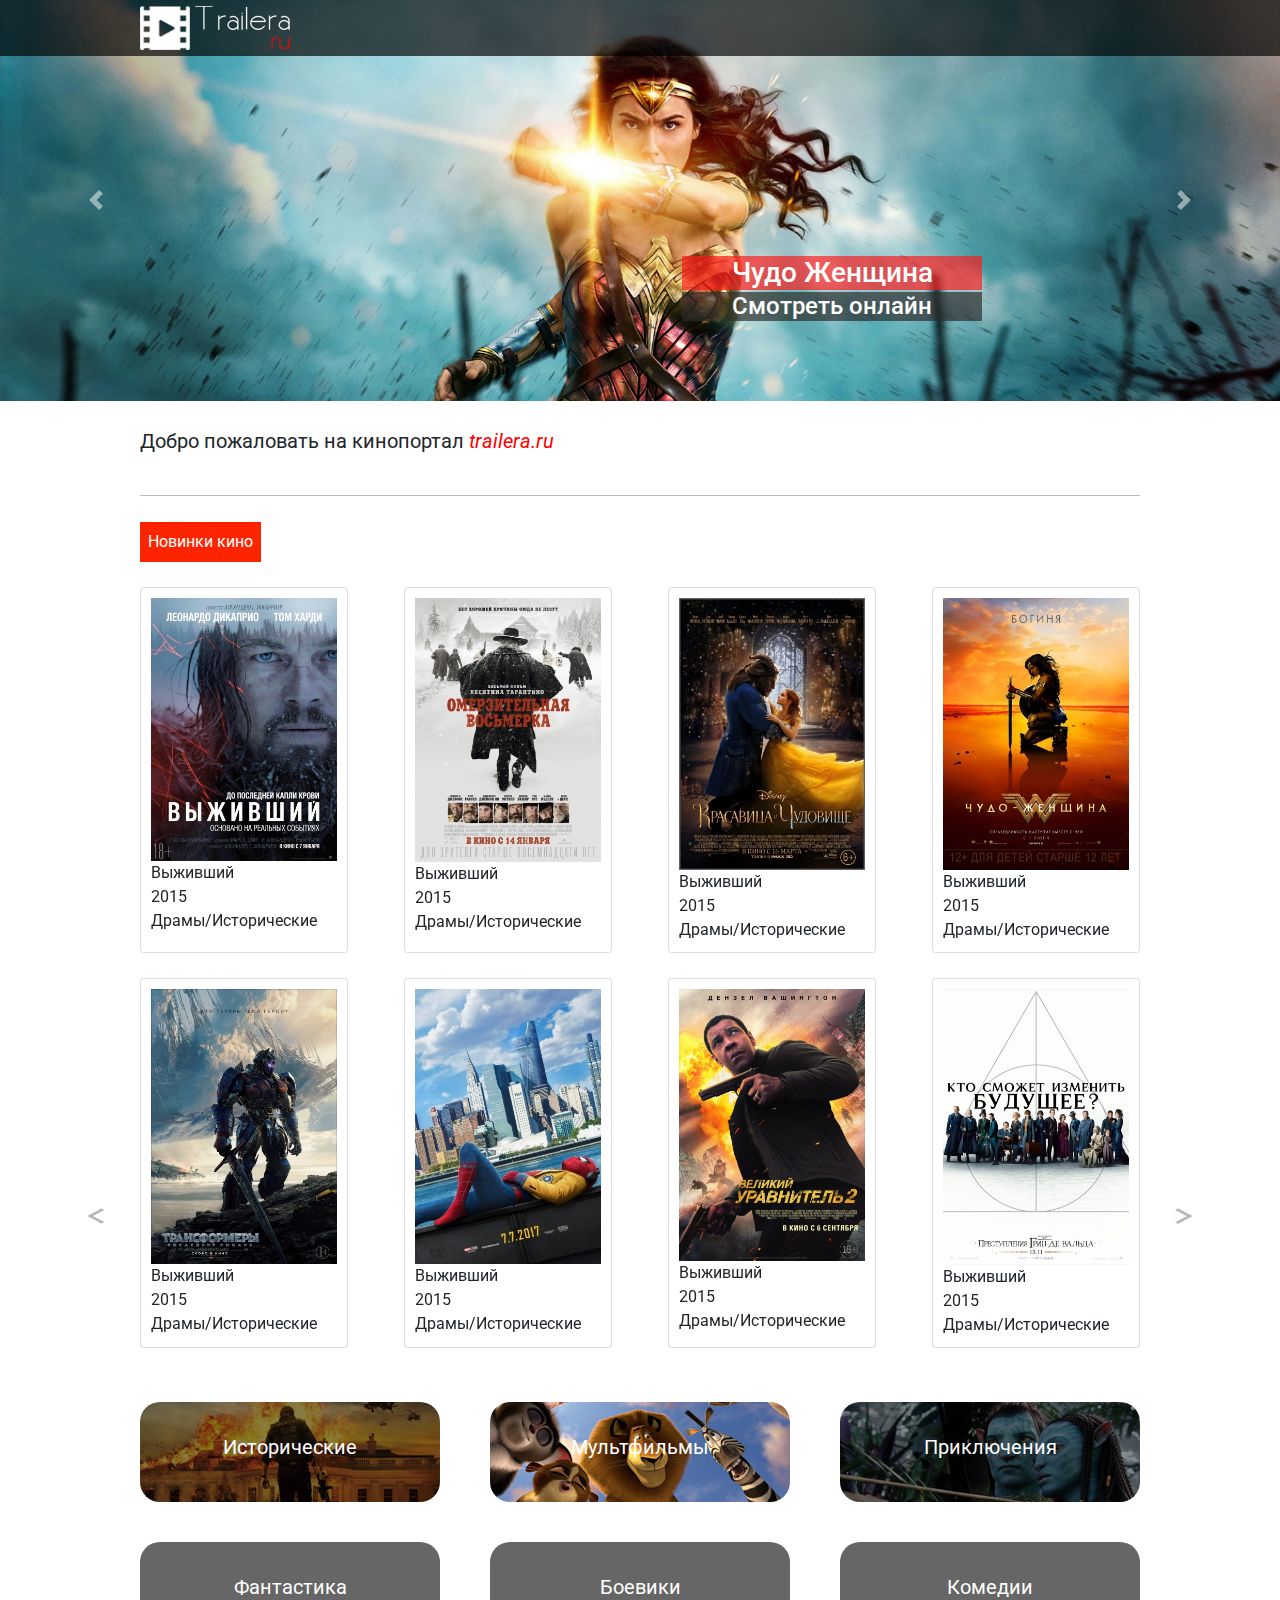
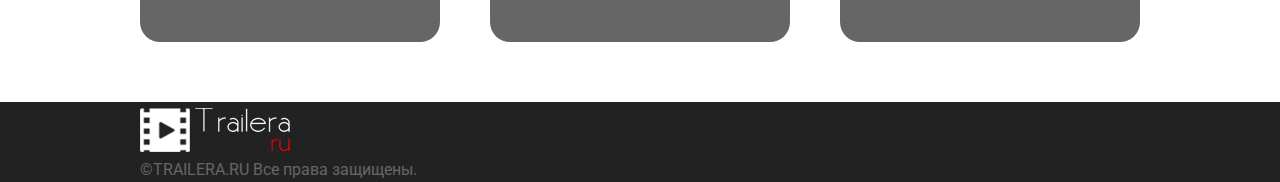
==== commit 9bc6f4bd: "добавлены изображения на жанры" ====
--- a/trailera/bootstrap Trailera/index.html
+++ b/trailera/bootstrap Trailera/index.html
@@ -254,26 +254,26 @@
 </div>
 
 <div class="jenre">
+  <div class="row" style="margin-top: 40px; background-image: url();">
+    <div align="center" class="container" style="padding: 30px 0 0 0; margin: 0 0 0 0; background-image: url(img/JENRE2.jpg);">
+      <a href="">Исторические</a>
+    </div>
+    <div align="center" class="container" style="padding: 30px 0 0 0; margin: 0 0 0 50px; background-image: url(img/JENRE1.jpg);">
+      <a href="">Мультфильмы</a>
+    </div>
+    <div align="center" class="container" style="padding: 30px 0 0 0; margin: 0 0 0 50px; background-image: url(img/JENRE4.jpg);">
+      <a href="">Приключения</a>
+    </div>
+  </div>
   <div class="row" style="margin-top: 40px;">
-    <div align="center" class="container" style="padding: 30px 0 0 0; margin: 0 0 0 0;">
-      <a href="">Исторические</a>
-    </div>
-    <div align="center" class="container" style="padding: 30px 0 0 0; margin: 0 0 0 50px;">
-      <a href="">Мультфильмы</a>
-    </div>
-    <div align="center" class="container" style="padding: 30px 0 0 0; margin: 0 0 0 50px;">
-      <a href="">Приключения</a>
-    </div>
-  </div>
-  <div class="row" style="margin-top: 40px;">
-    <div align="center" class="container" style="padding: 30px 0 0 0; margin: 0 0 0 0;">
+    <div align="center" class="container" style="padding: 30px 0 0 0; margin: 0 0 0 0; background-image: url();">
       <a href="">Фантастика</a>
     </div>
-    <div align="center" class="container" style="padding: 30px 0 0 0; margin: 0 0 0 50px;">
+    <div align="center" class="container" style="padding: 30px 0 0 0; margin: 0 0 0 50px; background-image: url();">
       <a href="">Боевики</a>
     </div>
-    <div align="center" class="container" style="padding: 30px 0 0 0; margin: 0 0 0 50px;">
-      <a  href="">Приключения</a>
+    <div align="center" class="container" style="padding: 30px 0 0 0; margin: 0 0 0 50px; background-image: url();">
+      <a  href="">Комедии</a>
     </div>
   </div>
 </div>
--- a/trailera/bootstrap Trailera/css/style.css
+++ b/trailera/bootstrap Trailera/css/style.css
@@ -148,7 +148,7 @@
 }
 
 .footer {
-	background: #333;
+	background: #222;
 	margin-top: 60px;
 	height: 80px;
 }
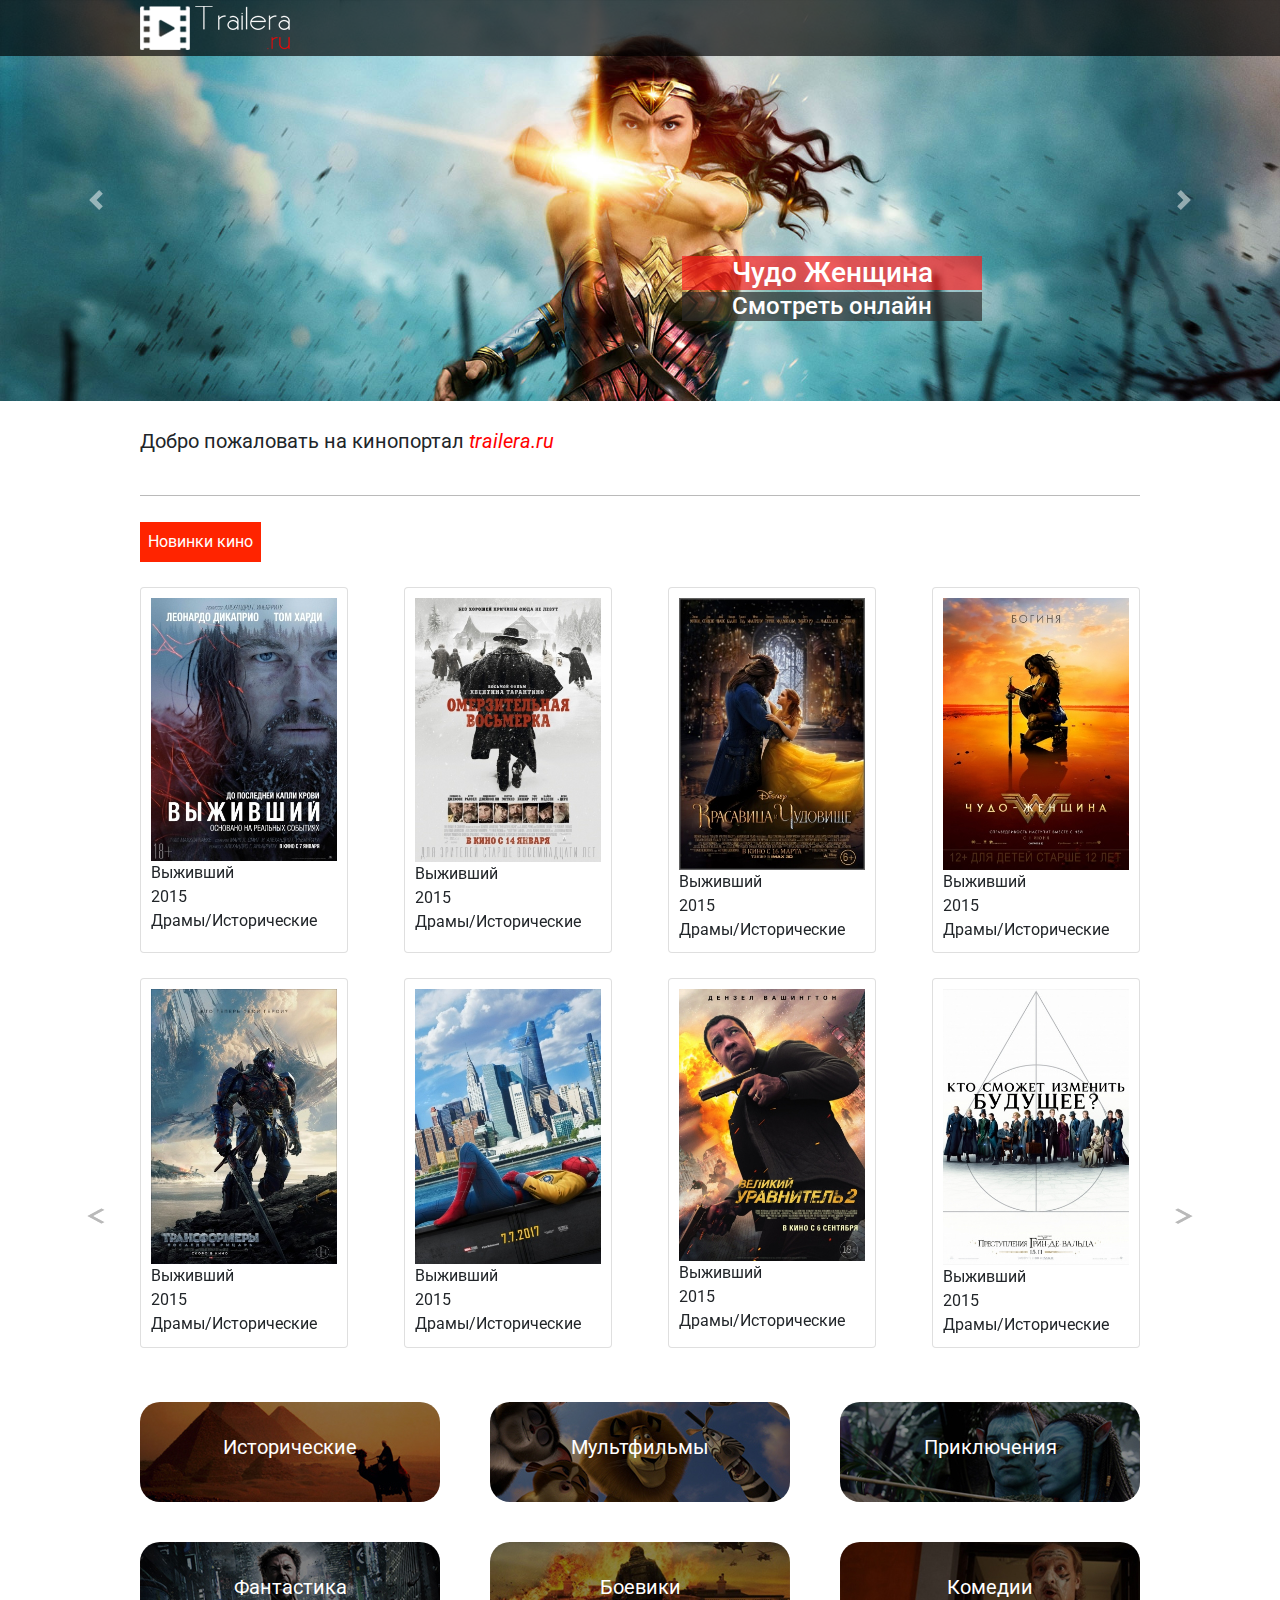
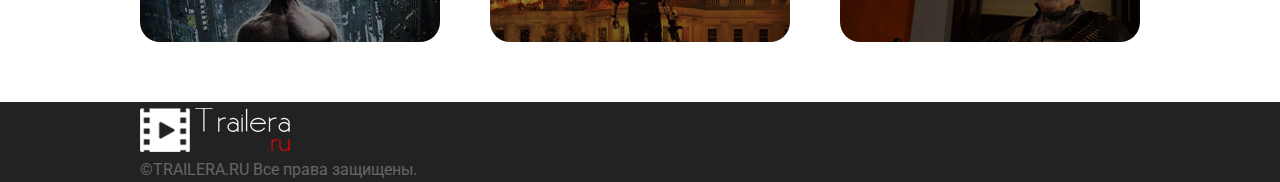
==== commit d6fb6afa: "Доделана главная страница" ====
--- a/trailera/bootstrap Trailera/index.html
+++ b/trailera/bootstrap Trailera/index.html
@@ -255,7 +255,7 @@
 
 <div class="jenre">
   <div class="row" style="margin-top: 40px; background-image: url();">
-    <div align="center" class="container" style="padding: 30px 0 0 0; margin: 0 0 0 0; background-image: url(img/JENRE2.jpg);">
+    <div align="center" class="container" style="padding: 30px 0 0 0; margin: 0 0 0 0; background-image: url(img/JENRE3.jpg);">
       <a href="">Исторические</a>
     </div>
     <div align="center" class="container" style="padding: 30px 0 0 0; margin: 0 0 0 50px; background-image: url(img/JENRE1.jpg);">
@@ -266,13 +266,13 @@
     </div>
   </div>
   <div class="row" style="margin-top: 40px;">
-    <div align="center" class="container" style="padding: 30px 0 0 0; margin: 0 0 0 0; background-image: url();">
+    <div align="center" class="container" style="padding: 30px 0 0 0; margin: 0 0 0 0; background-image: url(img/JENRE6.jpg);">
       <a href="">Фантастика</a>
     </div>
-    <div align="center" class="container" style="padding: 30px 0 0 0; margin: 0 0 0 50px; background-image: url();">
+    <div align="center" class="container" style="padding: 30px 0 0 0; margin: 0 0 0 50px; background-image: url(img/JENRE2.jpg);">
       <a href="">Боевики</a>
     </div>
-    <div align="center" class="container" style="padding: 30px 0 0 0; margin: 0 0 0 50px; background-image: url();">
+    <div align="center" class="container" style="padding: 30px 0 0 0; margin: 0 0 0 50px; background-image: url(img/JENRE5.jpg);">
       <a  href="">Комедии</a>
     </div>
   </div>
